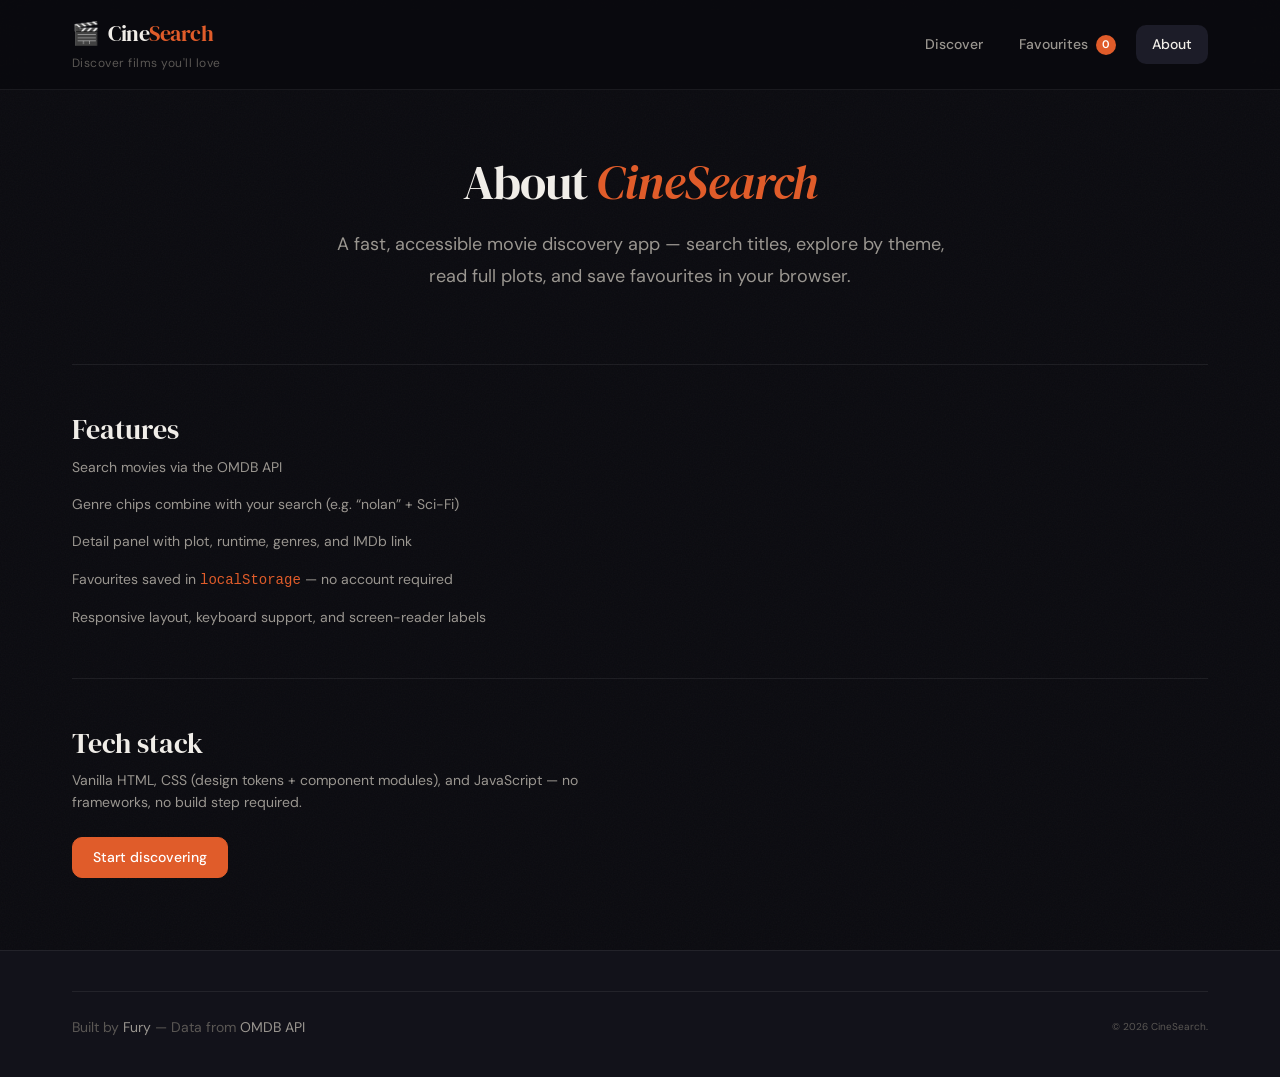
==== about.html @ e554bd22 "Initial commit: CineSearch movie app" ====
<!DOCTYPE html>
<html lang="en">

<head>
  <meta charset="UTF-8" />
  <meta name="viewport" content="width=device-width, initial-scale=1.0" />
  <title>About — CineSearch</title>
  <meta name="description" content="About CineSearch — a vanilla JavaScript movie discovery app powered by the OMDB API." />
  <link rel="canonical" href="https://cinesearch.netlify.app/about.html" />
  <link rel="icon" type="image/svg+xml" href="assets/favicon.svg" />
  <link rel="preconnect" href="https://fonts.googleapis.com" />
  <link rel="preconnect" href="https://fonts.gstatic.com" crossorigin />
  <link href="https://fonts.googleapis.com/css2?family=DM+Serif+Display:ital@0;1&family=DM+Sans:opsz,wght@9..40,400;9..40,500;9..40,600&display=swap" rel="stylesheet" />
  <link rel="stylesheet" href="css/style.css" />
</head>

<body>

  <a class="skip-link" href="#main-content">Skip to main content</a>

  <header class="site-header" role="banner">
    <div class="container">
      <div class="header__brand">
        <a href="index.html" class="brand-link" aria-label="CineSearch homepage">
          <span class="brand-icon" aria-hidden="true">🎬</span>
          <span class="brand-name">Cine<strong>Search</strong></span>
        </a>
        <p class="brand-tagline">Discover films you'll love</p>
      </div>

      <nav class="site-nav" id="site-nav" aria-label="Main navigation">
        <ul class="nav__list" role="list">
          <li class="nav__item"><a class="nav__link" href="index.html">Discover</a></li>
          <li class="nav__item">
            <a class="nav__link" href="favourites.html">
              Favourites
              <span class="nav__badge" id="js-fav-count" aria-label="0 saved favourites">0</span>
            </a>
          </li>
          <li class="nav__item"><a class="nav__link nav__link--active" href="about.html" aria-current="page">About</a></li>
        </ul>
      </nav>

      <button class="nav-toggle" id="js-nav-toggle" type="button" aria-controls="site-nav" aria-expanded="false" aria-label="Toggle navigation menu">
        <span class="nav-toggle__bar" aria-hidden="true"></span>
        <span class="nav-toggle__bar" aria-hidden="true"></span>
        <span class="nav-toggle__bar" aria-hidden="true"></span>
      </button>
    </div>
  </header>

  <main id="main-content" class="site-main" role="main">
    <div class="container">

      <section class="section section--hero" aria-labelledby="about-heading">
        <h1 class="hero__heading" id="about-heading">
          About <em class="hero__heading--accent">CineSearch</em>
        </h1>
        <p class="hero__subtext">
          A fast, accessible movie discovery app — search titles, explore by theme, read full plots, and save favourites in your browser.
        </p>
      </section>

      <section class="section" aria-labelledby="features-heading">
        <h2 class="section__heading" id="features-heading">Features</h2>
        <ul class="footer__tech-list about-list" role="list">
          <li>Search movies via the <a class="footer__link" href="https://www.omdbapi.com/" target="_blank" rel="noopener noreferrer">OMDB API</a></li>
          <li>Genre chips combine with your search (e.g. “nolan” + Sci-Fi)</li>
          <li>Detail panel with plot, runtime, genres, and IMDb link</li>
          <li>Favourites saved in <code>localStorage</code> — no account required</li>
          <li>Responsive layout, keyboard support, and screen-reader labels</li>
        </ul>
      </section>

      <section class="section" aria-labelledby="stack-heading">
        <h2 class="section__heading" id="stack-heading">Tech stack</h2>
        <p class="section__subtext">Vanilla HTML, CSS (design tokens + component modules), and JavaScript — no frameworks, no build step required.</p>
        <p class="section__subtext">
          <a class="btn btn--primary" href="index.html">Start discovering</a>
        </p>
      </section>

    </div>
  </main>

  <footer class="site-footer" role="contentinfo">
    <div class="container">
      <div class="footer__bottom">
        <p class="footer__credit">
          Built by <a class="footer__link" href="https://github.com/fury85" target="_blank" rel="noopener noreferrer">Fury</a>
          &mdash; Data from <a class="footer__link" href="https://www.omdbapi.com/" target="_blank" rel="noopener noreferrer">OMDB API</a>
        </p>
        <p class="footer__copy">
          <small>&copy; <time id="js-year">2026</time> CineSearch.</small>
        </p>
      </div>
    </div>
  </footer>

  <script src="js/config.js" defer></script>
  <script src="js/shared.js" defer></script>
  <script defer>
    document.addEventListener('DOMContentLoaded', () => {
      window.CineSearch.setFooterYear(document.getElementById('js-year'));
      const favs = window.CineSearch.loadFavourites();
      window.CineSearch.updateFavCountElements(favs, document.getElementById('js-fav-count'));
      window.CineSearch.initMobileNav(
        document.getElementById('js-nav-toggle'),
        document.getElementById('site-nav')
      );
    });
  </script>

</body>
</html>
---- css/style.css ----
/* ============================================================
   CineSearch — style.css
   Dark cinema theme | DM Serif Display + DM Sans
   Author: Muhammad Farhan
   ============================================================ */

   
@import 'base/variables.css';
@import 'base/reset.css';
@import 'base/typography.css';
@import 'utilities/utilities.css';
@import 'components/header.css';
@import 'components/search.css';
@import 'components/filters.css';
@import 'components/detail.css';
@import 'components/buttons.css';
@import 'components/results.css';
@import 'components/cards.css';
@import 'components/states.css';
@import 'components/favourites.css';
@import 'components/footer.css';
@import 'responsive.css';
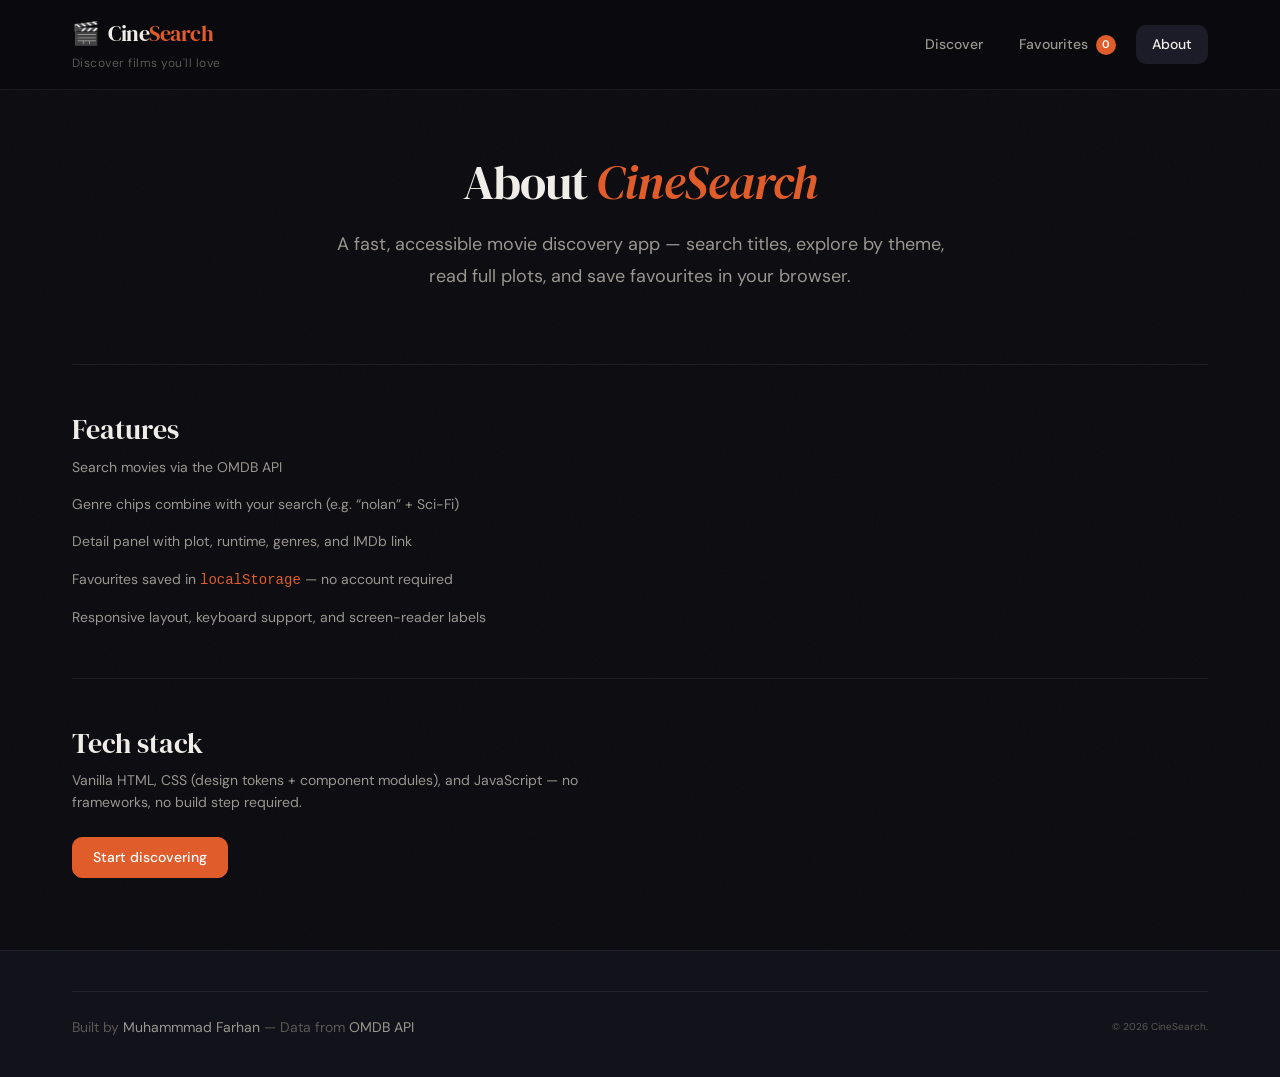
==== commit cfe01107: "Added meta tags" ====
--- a/about.html
+++ b/about.html
@@ -2,22 +2,58 @@
 <html lang="en">
 
 <head>
+  <!-- ===================== META & SEO ===================== -->
   <meta charset="UTF-8" />
   <meta name="viewport" content="width=device-width, initial-scale=1.0" />
+  <meta http-equiv="X-UA-Compatible" content="IE=edge" />
+
+  <!-- Primary Meta Tags -->
   <title>About — CineSearch</title>
-  <meta name="description" content="About CineSearch — a vanilla JavaScript movie discovery app powered by the OMDB API." />
-  <link rel="canonical" href="https://cinesearch.netlify.app/about.html" />
+  <meta name="keywords" content="movie search app, javascript project, OMDB API, frontend developer, CineSearch" />
+  <meta name="author" content="Muhammad Farhan" />
+  <meta name="robots" content="index, follow" />
+
+  <!-- Open Graph -->
+  <meta property="og:type" content="website" />
+  <meta property="og:url" content="https://cinesearch.netlify.app/about.html" />
+  <meta property="og:title" content="About — CineSearch" />
+  <meta property="og:description"
+    content="About CineSearch — a vanilla JavaScript movie discovery app powered by the OMDB API." />
+  <meta property="og:image" content="assets/og-image.svg" />
+
+  <!-- Twitter Card -->
+  <meta name="twitter:card" content="summary_large_image" />
+  <meta name="twitter:title" content="About — CineSearch" />
+  <meta name="twitter:description"
+    content="About CineSearch — a vanilla JavaScript movie discovery app powered by the OMDB API." />
+  <meta name="twitter:image" content="assets/og-image.svg" />
+
+  <!-- Canonical -->
+  <link rel="canonical" href="https://cine-search-movies-earcher.vercel.app/about.html" />
+
+  <!-- Favicon -->
   <link rel="icon" type="image/svg+xml" href="assets/favicon.svg" />
+
+  <!-- Preconnect for performance -->
   <link rel="preconnect" href="https://fonts.googleapis.com" />
   <link rel="preconnect" href="https://fonts.gstatic.com" crossorigin />
-  <link href="https://fonts.googleapis.com/css2?family=DM+Serif+Display:ital@0;1&family=DM+Sans:opsz,wght@9..40,400;9..40,500;9..40,600&display=swap" rel="stylesheet" />
+  <link rel="preconnect" href="https://www.omdbapi.com" />
+
+  <!-- Fonts -->
+  <link
+    href="https://fonts.googleapis.com/css2?family=DM+Serif+Display:ital@0;1&family=DM+Sans:opsz,wght@9..40,400;9..40,500;9..40,600&display=swap"
+    rel="stylesheet" />
+
+  <!-- Stylesheet -->
   <link rel="stylesheet" href="css/style.css" />
 </head>
 
 <body>
 
+  <!--Skip link-->
   <a class="skip-link" href="#main-content">Skip to main content</a>
 
+  <!-- Header -->
   <header class="site-header" role="banner">
     <div class="container">
       <div class="header__brand">
@@ -28,6 +64,7 @@
         <p class="brand-tagline">Discover films you'll love</p>
       </div>
 
+      <!-- Main Navigation -->
       <nav class="site-nav" id="site-nav" aria-label="Main navigation">
         <ul class="nav__list" role="list">
           <li class="nav__item"><a class="nav__link" href="index.html">Discover</a></li>
@@ -37,11 +74,14 @@
               <span class="nav__badge" id="js-fav-count" aria-label="0 saved favourites">0</span>
             </a>
           </li>
-          <li class="nav__item"><a class="nav__link nav__link--active" href="about.html" aria-current="page">About</a></li>
+          <li class="nav__item"><a class="nav__link nav__link--active" href="about.html" aria-current="page">About</a>
+          </li>
         </ul>
       </nav>
 
-      <button class="nav-toggle" id="js-nav-toggle" type="button" aria-controls="site-nav" aria-expanded="false" aria-label="Toggle navigation menu">
+      <!-- Mobile menu toggle -->
+      <button class="nav-toggle" id="js-nav-toggle" type="button" aria-controls="site-nav" aria-expanded="false"
+        aria-label="Toggle navigation menu">
         <span class="nav-toggle__bar" aria-hidden="true"></span>
         <span class="nav-toggle__bar" aria-hidden="true"></span>
         <span class="nav-toggle__bar" aria-hidden="true"></span>
@@ -49,22 +89,27 @@
     </div>
   </header>
 
+  <!--Main-->
   <main id="main-content" class="site-main" role="main">
     <div class="container">
 
+      <!-- Hero Section -->
       <section class="section section--hero" aria-labelledby="about-heading">
         <h1 class="hero__heading" id="about-heading">
           About <em class="hero__heading--accent">CineSearch</em>
         </h1>
         <p class="hero__subtext">
-          A fast, accessible movie discovery app — search titles, explore by theme, read full plots, and save favourites in your browser.
+          A fast, accessible movie discovery app — search titles, explore by theme, read full plots, and save favourites
+          in your browser.
         </p>
       </section>
 
+      <!-- Features Section -->
       <section class="section" aria-labelledby="features-heading">
         <h2 class="section__heading" id="features-heading">Features</h2>
         <ul class="footer__tech-list about-list" role="list">
-          <li>Search movies via the <a class="footer__link" href="https://www.omdbapi.com/" target="_blank" rel="noopener noreferrer">OMDB API</a></li>
+          <li>Search movies via the <a class="footer__link" href="https://www.omdbapi.com/" target="_blank"
+              rel="noopener noreferrer">OMDB API</a></li>
           <li>Genre chips combine with your search (e.g. “nolan” + Sci-Fi)</li>
           <li>Detail panel with plot, runtime, genres, and IMDb link</li>
           <li>Favourites saved in <code>localStorage</code> — no account required</li>
@@ -72,9 +117,11 @@
         </ul>
       </section>
 
+      <!-- Tech Stack Section -->
       <section class="section" aria-labelledby="stack-heading">
         <h2 class="section__heading" id="stack-heading">Tech stack</h2>
-        <p class="section__subtext">Vanilla HTML, CSS (design tokens + component modules), and JavaScript — no frameworks, no build step required.</p>
+        <p class="section__subtext">Vanilla HTML, CSS (design tokens + component modules), and JavaScript — no
+          frameworks, no build step required.</p>
         <p class="section__subtext">
           <a class="btn btn--primary" href="index.html">Start discovering</a>
         </p>
@@ -83,12 +130,15 @@
     </div>
   </main>
 
+  <!-- Footer -->
   <footer class="site-footer" role="contentinfo">
     <div class="container">
       <div class="footer__bottom">
         <p class="footer__credit">
-          Built by <a class="footer__link" href="https://github.com/fury85" target="_blank" rel="noopener noreferrer">Fury</a>
-          &mdash; Data from <a class="footer__link" href="https://www.omdbapi.com/" target="_blank" rel="noopener noreferrer">OMDB API</a>
+          Built by <a class="footer__link" href="https://github.com/fury85" target="_blank"
+            rel="noopener noreferrer">Muhammmad Farhan</a>
+          &mdash; Data from <a class="footer__link" href="https://www.omdbapi.com/" target="_blank"
+            rel="noopener noreferrer">OMDB API</a>
         </p>
         <p class="footer__copy">
           <small>&copy; <time id="js-year">2026</time> CineSearch.</small>
@@ -112,4 +162,5 @@
   </script>
 
 </body>
-</html>
+
+</html>
